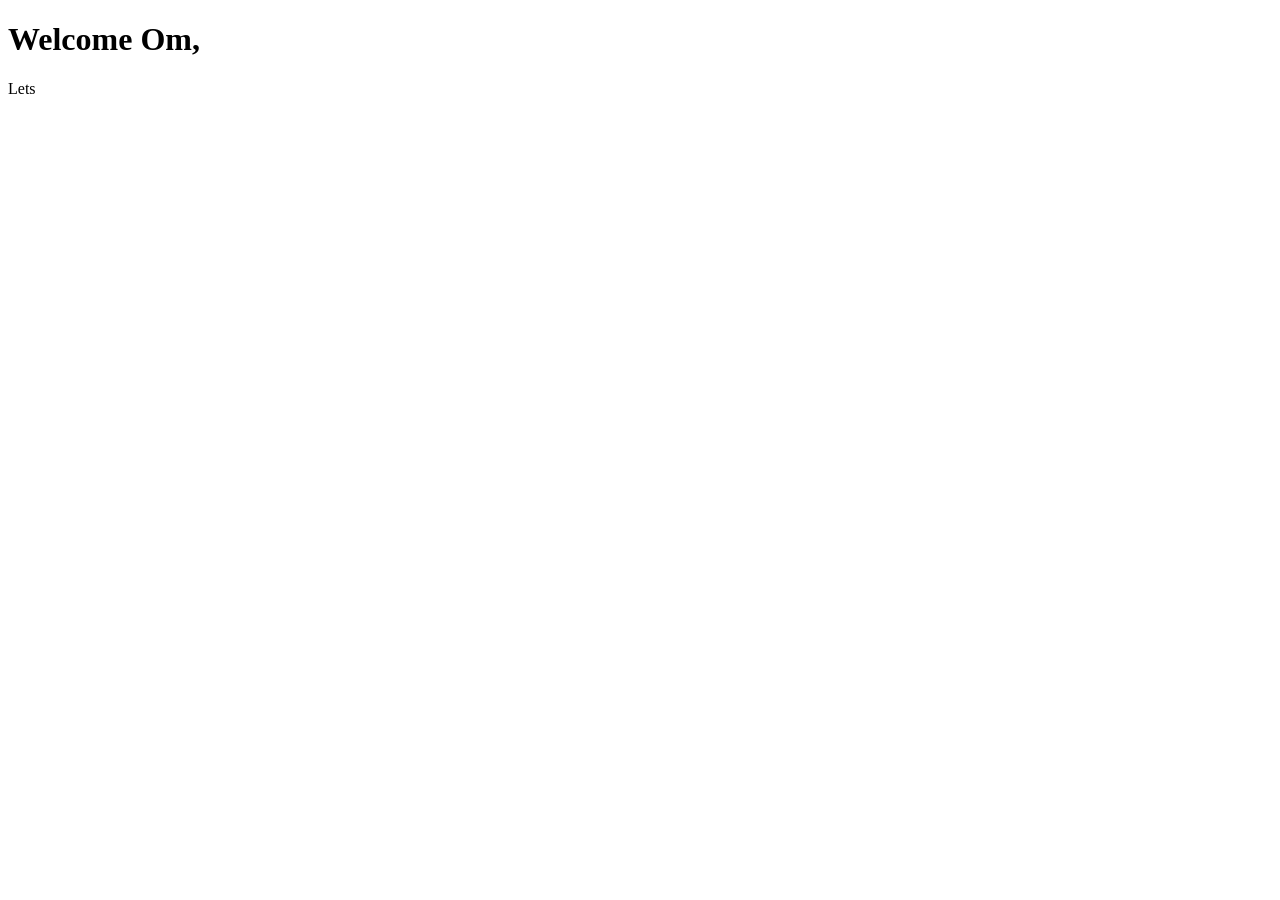
==== index.html @ 209bc757 "Initial commit" ====
<!DOCTYPE html>
<html lang="en">
<head>
    <meta charset="UTF-8">
    <meta name="viewport" content="width=device-width, initial-scale=1.0">
    <link rel="stylesheet" href="styles.css">
    <title>task Nest</title>
</head>
<body>
    <h1>Welcome Om,</h1>
    <p>Lets</p>
    <ul>
        
    </ul>
</body>
<script src="script.js"></script>
</html>
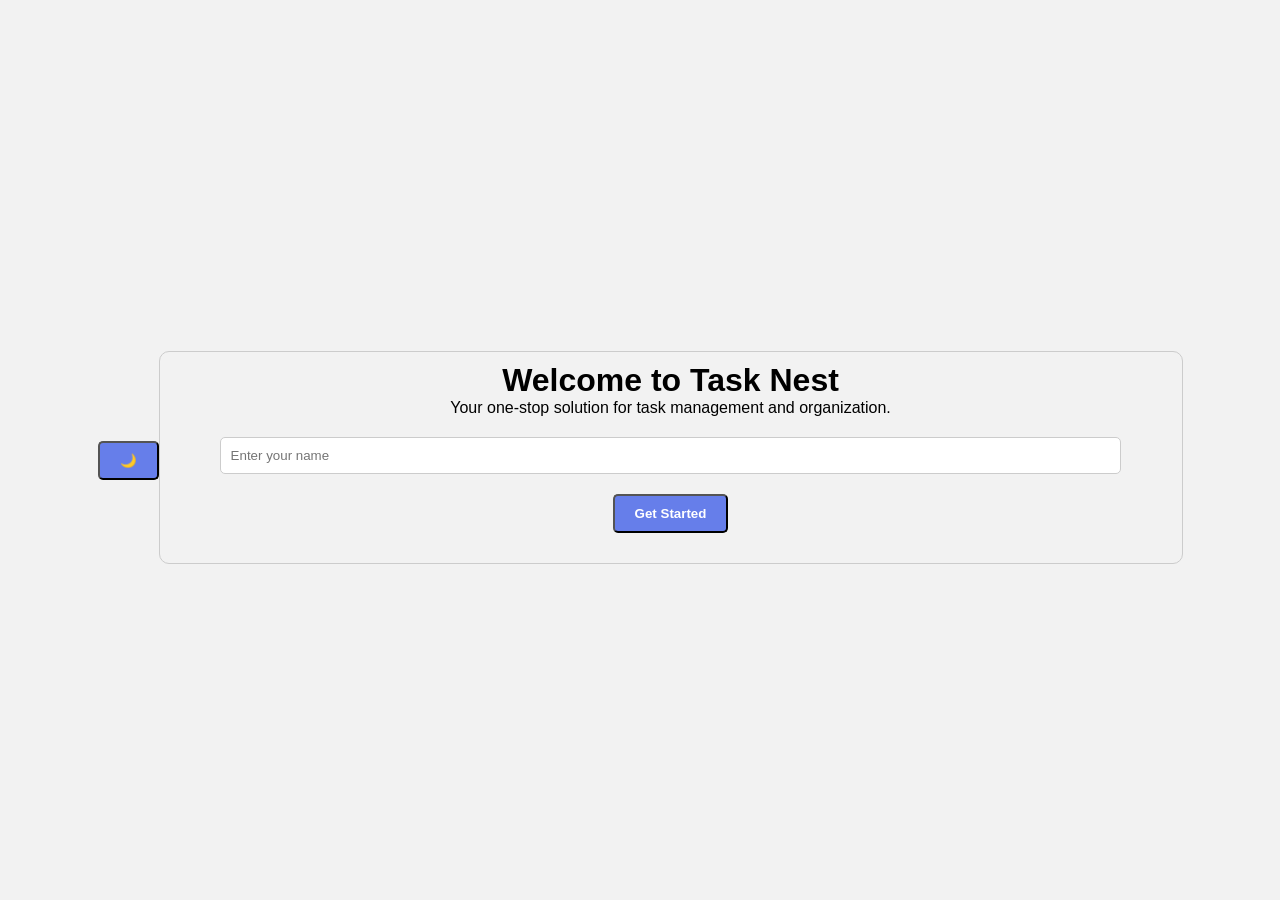
==== commit ec4b0358: "update UI styling" ====
--- a/index.html
+++ b/index.html
@@ -3,15 +3,15 @@
 <head>
     <meta charset="UTF-8">
     <meta name="viewport" content="width=device-width, initial-scale=1.0">
-    <link rel="stylesheet" href="styles.css">
-    <title>task Nest</title>
+    <title>Task Nest</title>
+    <link rel="stylesheet" href="style.css">
 </head>
 <body>
-    <h1>Welcome Om,</h1>
-    <p>Lets</p>
-    <ul>
-        
-    </ul>
+    <button id="themeToggle">🌙</button>
+   <div class="container"><h1>Welcome to Task Nest</h1>
+    <p>Your one-stop solution for task management and organization.</p>
+    <input type="text" placeholder="Enter your name" id="nameInput">
+    <button id="btn" onclick="window.location.href='dashboard.html'">Get Started</button></div>
 </body>
-<script src="script.js"></script>
+<script src="index.js"></script>
 </html>
--- a/style.css
+++ b/style.css
@@ -0,0 +1,49 @@
+*{
+  margin: 0;
+  padding: 0;
+  box-sizing : border-box;
+  
+}
+
+body{
+  height: 100vh;
+  display: flex;
+  align-items:center;
+  justify-content: center;
+  background-color: #f2f2f2;
+  font-family: Arial, sans-serif;
+}
+
+.container{
+  width: 80%;
+  padding: 10px;
+  margin-top: 15px;
+  border-radius: 10px;
+  border: 1px solid #ccc;
+  text-align: center;
+
+  
+}
+button{
+  border-radius: 5px;
+  margin-top: 20px;
+  padding : 10px 20px;
+  background-color: #667eea;
+  color: white;
+  cursor: pointer;
+  font-weight: bold;
+}
+
+#btn{
+  display: block;
+  margin: 20px auto;
+  padding: 10px 20px;
+}
+
+#nameInput{
+  padding: 10px;
+  width: 90%;
+  margin-top: 20px;
+  border-radius: 5px;
+  border: 1px solid #ccc;
+}
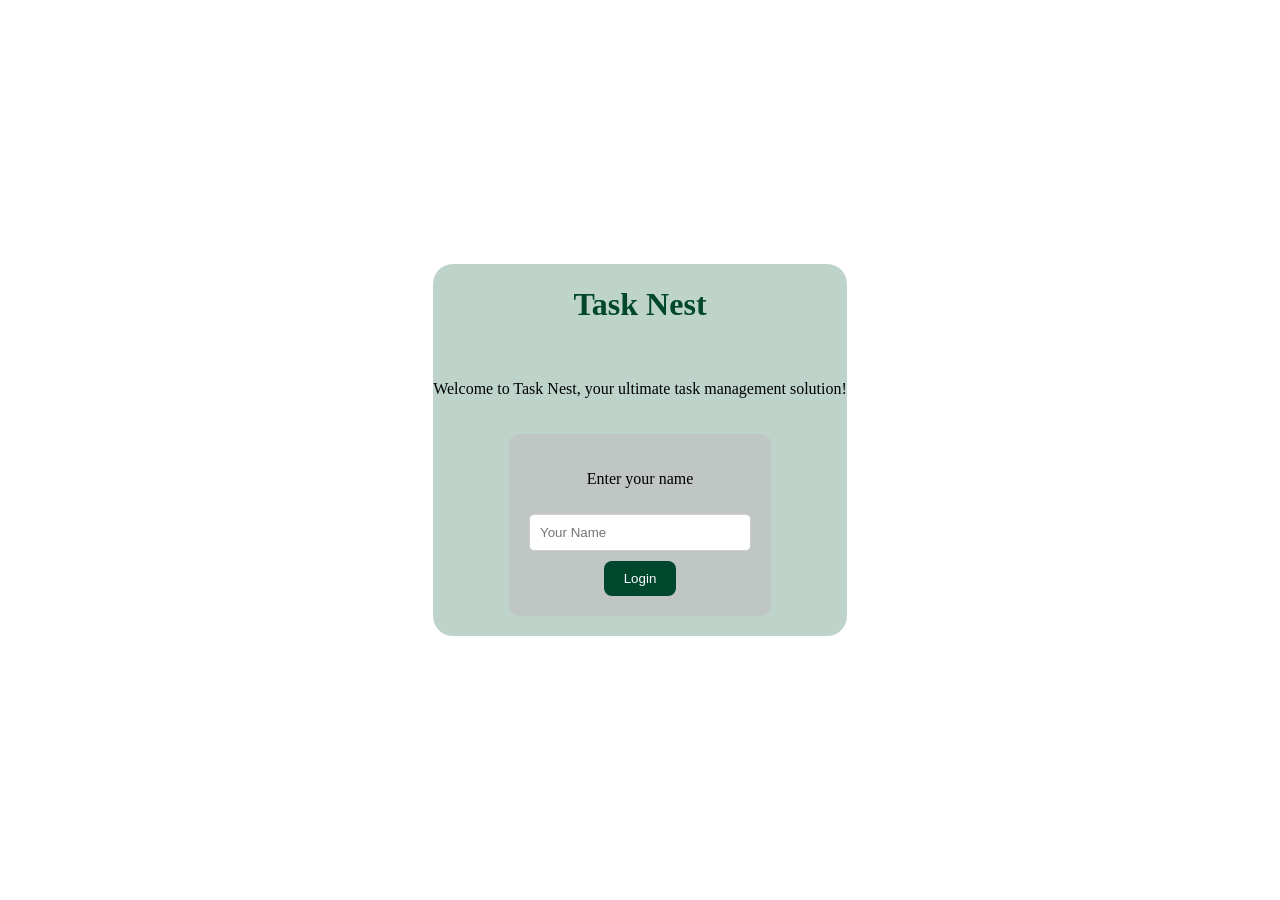
==== commit f7c85041: "Added login and dashboard with username function" ====
--- a/index.html
+++ b/index.html
@@ -7,11 +7,15 @@
     <link rel="stylesheet" href="style.css">
 </head>
 <body>
-    <button id="themeToggle">🌙</button>
-   <div class="container"><h1>Welcome to Task Nest</h1>
-    <p>Your one-stop solution for task management and organization.</p>
-    <input type="text" placeholder="Enter your name" id="nameInput">
-    <button id="btn" onclick="window.location.href='dashboard.html'">Get Started</button></div>
+    <div class="container">
+        <h1 id="heading">Task Nest</h1>
+        <p>Welcome to Task Nest, your ultimate task management solution!</p>
+        <div class="login">
+            <P> Enter your name </P>
+            <input type="text" id="username" placeholder="Your Name">
+            <button id="loginButton" onclick="login()">Login</button>
+        </div>
+    </div>
+    <script src="index.js"></script>
 </body>
-<script src="index.js"></script>
 </html>
--- a/style.css
+++ b/style.css
@@ -1,49 +1,61 @@
-*{
-  margin: 0;
+body{
+  margin : 0;
   padding: 0;
-  box-sizing : border-box;
-  
+  display: flex;
+  justify-content: center;
+  align-items: center;
+  height: 100vh;
 }
 
-body{
-  height: 100vh;
-  display: flex;
-  align-items:center;
+#heading{
+  color: #01472d;
   justify-content: center;
-  background-color: #f2f2f2;
-  font-family: Arial, sans-serif;
+  text-align: center;
 }
 
 .container{
-  width: 80%;
-  padding: 10px;
-  margin-top: 15px;
-  border-radius: 10px;
-  border: 1px solid #ccc;
-  text-align: center;
-
-  
-}
-button{
-  border-radius: 5px;
-  margin-top: 20px;
-  padding : 10px 20px;
-  background-color: #667eea;
-  color: white;
-  cursor: pointer;
-  font-weight: bold;
+  display: flex;
+  flex-direction: column;
+  align-items: center;
+  gap: 20px;
+  background-color: #BED4CB ;
+  border-radius: 20px;
 }
 
-#btn{
-  display: block;
-  margin: 20px auto;
-  padding: 10px 20px;
+.login{
+  display: flex;
+  flex-direction: column;
+  align-items: center;
+  gap: 10px;
+  background-color: #BFC6C4;
+  border-radius: 10px;
+  padding: 20px;
+  margin-bottom: 20px;
 }
 
-#nameInput{
+#username{
   padding: 10px;
-  width: 90%;
-  margin-top: 20px;
+  width: 200px;
+  border: 1px solid #ccc;
   border-radius: 5px;
-  border: 1px solid #ccc;
+}
+
+#loginButton{
+  padding : 10px 20px;
+  background-color: #01472d;
+  border-radius: 8px;
+  color: white;
+  border: none;
+  cursor: pointer;
+  transition: 0.15s ease, box-shadow 0.15s ease;;
+}
+
+#loginButton:hover{
+  transform: scale( 0.95 );
+  box-shadow: 0 4px 10px rgba(0,0,0,0.2);
+ } 
+
+#loginButton:active{
+ transform: scale( 0.95 );
+ box-shadow: 0 px 10px rgba(0,0,0,0.2);
 }
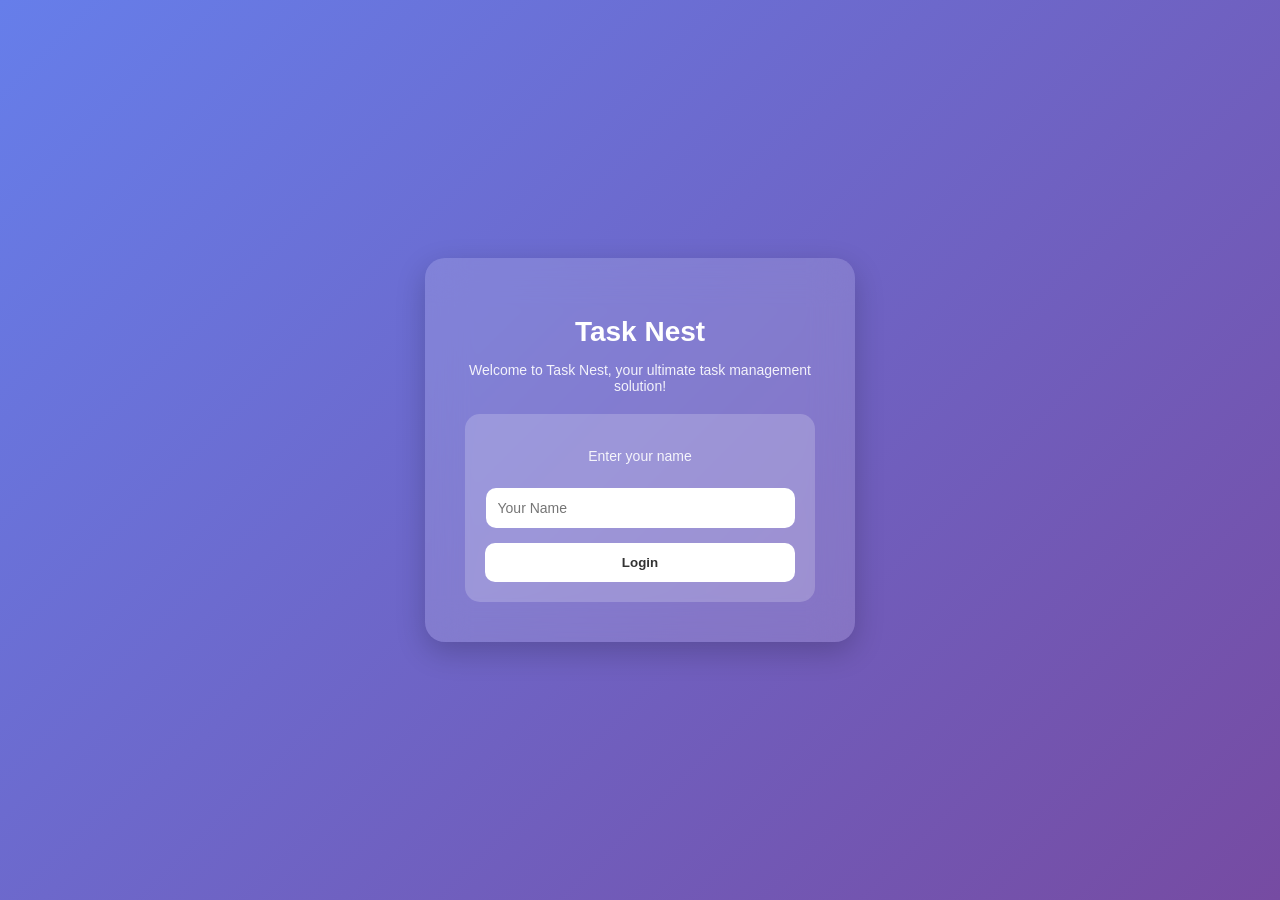
==== commit 8bdafe91: "added PWA support" ====
--- a/index.html
+++ b/index.html
@@ -5,6 +5,9 @@
     <meta name="viewport" content="width=device-width, initial-scale=1.0">
     <title>Task Nest</title>
     <link rel="stylesheet" href="style.css">
+    <link rel="manifest" href="manifest.json">
+    <link rel="apple-touch-icon" href="icon.png">
+<meta name="theme-color" content="#667eea">
 </head>
 <body>
     <div class="container">
--- a/style.css
+++ b/style.css
@@ -1,61 +1,79 @@
-body{
-  margin : 0;
-  padding: 0;
-  display: flex;
-  justify-content: center;
-  align-items: center;
-  height: 100vh;
+body {
+    margin: 0;
+    padding: 0;
+    font-family: 'Poppins', sans-serif;
+    height: 100vh;
+    display: flex;
+    justify-content: center;
+    align-items: center;
+    
+    background: linear-gradient(135deg, #667eea, #764ba2);
 }
 
-#heading{
-  color: #01472d;
-  justify-content: center;
-  text-align: center;
+/* Main card */
+.container {
+    background: rgba(255, 255, 255, 0.15);
+    backdrop-filter: blur(20px);
+    padding: 40px;
+    border-radius: 20px;
+    width: 350px;
+    text-align: center;
+    color: white;
+    box-shadow: 0 10px 30px rgba(0,0,0,0.2);
 }
 
-.container{
-  display: flex;
-  flex-direction: column;
-  align-items: center;
-  gap: 20px;
-  background-color: #BED4CB ;
-  border-radius: 20px;
+/* Heading */
+#heading {
+    font-size: 28px;
+    margin-bottom: 10px;
 }
 
-.login{
-  display: flex;
-  flex-direction: column;
-  align-items: center;
-  gap: 10px;
-  background-color: #BFC6C4;
-  border-radius: 10px;
-  padding: 20px;
-  margin-bottom: 20px;
+/* Subtitle */
+.container p {
+    font-size: 14px;
+    opacity: 0.9;
 }
 
-#username{
-  padding: 10px;
-  width: 200px;
-  border: 1px solid #ccc;
-  border-radius: 5px;
+/* Login box */
+.login {
+    margin-top: 20px;
+    padding: 20px;
+    border-radius: 15px;
+    background: rgba(255,255,255,0.2);
 }
 
-#loginButton{
-  padding : 10px 20px;
-  background-color: #01472d;
-  border-radius: 8px;
-  color: white;
-  border: none;
-  cursor: pointer;
-  transition: 0.15s ease, box-shadow 0.15s ease;;
+/* Input */
+#username {
+    width: 285px;
+    padding: 12px;
+    border-radius: 10px;
+    border: none;
+    outline: none;
+    margin-top: 10px;
+    font-size: 14px;
 }
 
-#loginButton:hover{
-  transform: scale( 0.95 );
-  box-shadow: 0 4px 10px rgba(0,0,0,0.2);
- } 
+/* Focus effect */
+#username:focus {
+    box-shadow: 0 0 10px rgba(255,255,255,0.5);
+}
 
-#loginButton:active{
- transform: scale( 0.95 );
- box-shadow: 0 px 10px rgba(0,0,0,0.2);
+/* Button */
+#loginButton {
+    margin-top: 15px;
+    width: 100%;
+    padding: 12px;
+    border: none;
+    border-radius: 10px;
+    background: #ffffff;
+    color: #333;
+    font-weight: 600;
+    cursor: pointer;
+    transition: 0.3s;
+}
+
+/* Hover */
+#loginButton:hover {
+    transform: scale(1.05);
+    background: #f1f1f1;
 }
